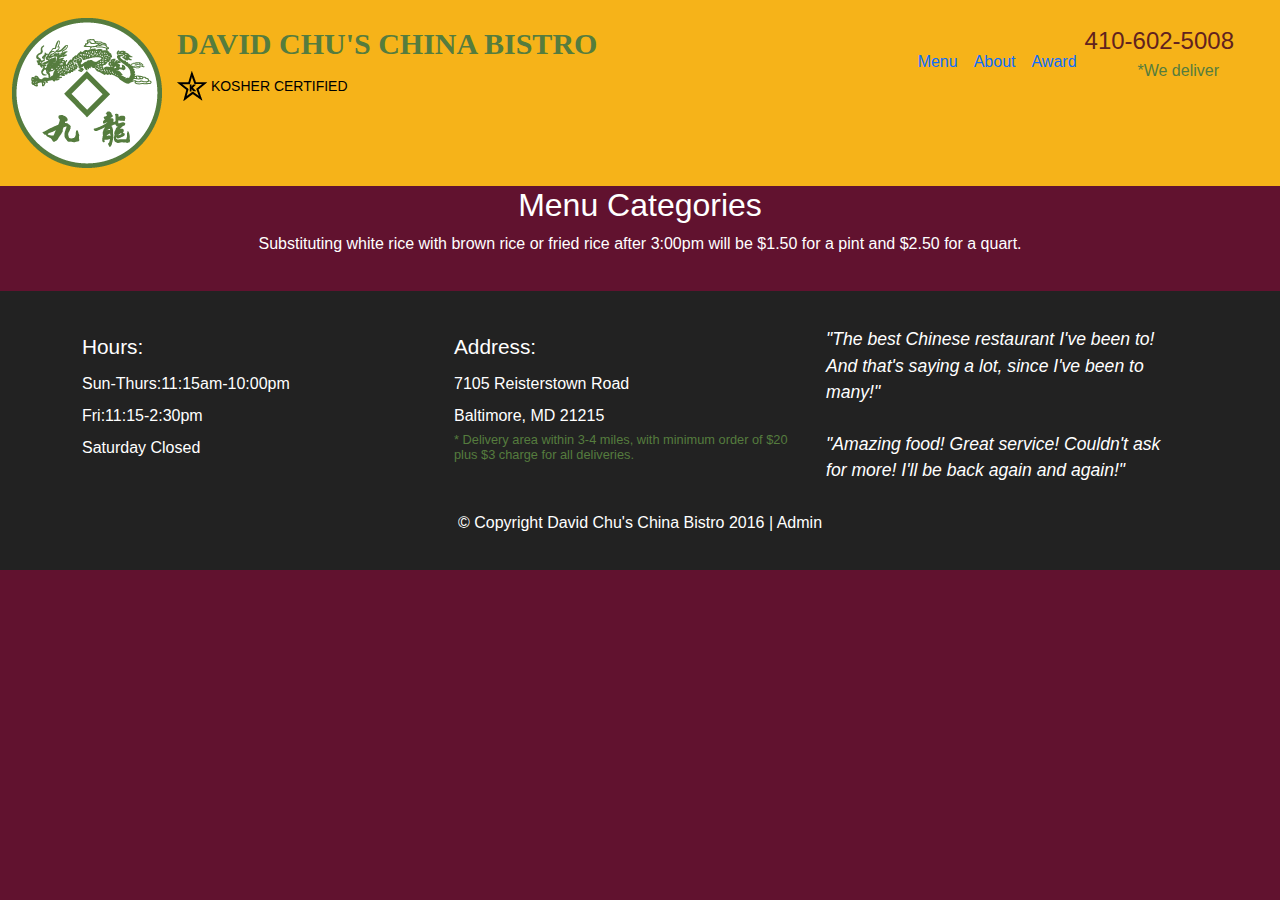
==== menu-categories.html @ 97c4f41a "changes included" ====
<!DOCTYPE html>
<html lang="en">
<head>
    <meta charset="UTF-8">
    <meta name="viewport" content="width=device-width, initial-scale=1.0">
    <meta http-equiv="X-UA-Compatible" content="IE=edge">
    <title>David Chu's China Bistro</title>
    <link rel="stylesheet" href="css/bootstrap.min.css">
    <link href="https://cdn.jsdelivr.net/npm/bootstrap@5.3.2/dist/css/bootstrap.min.css" rel="stylesheet" integrity="sha384-T3c6CoIi6uLrA9TneNEoa7RxnatzjcDSCmG1MXxSR1GAsXEV/Dwwykc2MPK8M2HN" crossorigin="anonymous">
    <link rel="stylesheet" href="https://cdnjs.cloudflare.com/ajax/libs/font-awesome/6.5.1/css/all.min.css" integrity="sha512-DTOQO9RWCH3ppGqcWaEA1BIZOC6xxalwEsw9c2QQeAIftl+Vegovlnee1c9QX4TctnWMn13TZye+giMm8e2LwA==" crossorigin="anonymous" referrerpolicy="no-referrer" />
    <link rel="stylesheet" href="css/stylesheet.css">
    <script defer src="https://cdn.jsdelivr.net/npm/bootstrap@5.3.2/dist/js/bootstrap.bundle.min.js" integrity="sha384-C6RzsynM9kWDrMNeT87bh95OGNyZPhcTNXj1NW7RuBCsyN/o0jlpcV8Qyq46cDfL" crossorigin="anonymous"></script>
    <link rel="stylesheet" href="https://fonts.google.com/specimen/Lora?query=lora+" type="text/css">
</head>
<body>
    <header>
      <nav id="header-nav" class="navbar navbar-expand-lg ">
        <div class="container-fluid">
          <div class="row">
          <div class="col-md-6 col-lg-6 col-sm-6">
          <a href="index.html" class="d-sm-none d-md-block d-xs-none">
             <div id="logo-img"></div>
           </a>
           <div class="navbar-brand">
             <a href="index.html"><h1>David Chu's China Bistro</h1></a>
              <p> <img src="images/star-k-logo.png" alt="Kosher certification"> 
                <span>Kosher Certified</span> 
              </p>
            </div>
            <div id="call-btn" class=" d-xs-block d-sm-none d-md-none d-lg-none">
              <a href="tel:410-602-5008" class="btn">
                <i class="fa-solid fa-phone"></i> 
                410-602-5008
              </a>
            </div>
            <div class="d-xs-block d-sm-none d-lg-none d-md-none text-center" id="xs-deliver">* We Deliver</div>
          </div>
          <div class="col-md-6 col-lg-6 col-sm-6">
          <button class="navbar-toggler float-end" type="button" data-bs-toggle="collapse" data-bs-target="#navbarNav" aria-controls="navbarNav" aria-expanded="false" aria-label="Toggle navigation">
            <span class="navbar-toggler-icon"></span>
          </button>
          <div class="collapse navbar-collapse float-end" id="navbarNav">
            <ul class="navbar-nav">
              <li class="nav-item">
                <a class="nav-link active" aria-current="page" href="#"><i class="fa-solid fa-utensils"></i><br d-sm-none>Menu</a>
              </li>
              <li class="nav-item">
                <a class="nav-link active" href="#"><i class="fa-solid fa-circle-info"></i><br d-sm-none>About</a>
              </li>
              <li class="nav-item">
                <a class="nav-link active" href="#"><i class="fa-solid fa-award"></i><br d-sm-none>Award</a>
              </li>
              <li id="phone" class="d-xs-none">
                <a href="tel:410-602-5008">
                  <span>410-602-5008</span>
                </a>
                <div>*We deliver</div>
              </li>
            </ul>
            </div>
          </div>
        </div>
      </div>
      </nav>
    </header>
    <div class="container" id="main-content">
      <h2 class="text-center" id="menu-categories-title">
        Menu Categories
      </h2>
      <div class="text-center">
         Substituting white rice with brown rice or fried rice after 3:00pm will be $1.50 for a pint and $2.50 for a quart.
      </div>
      <div class="col-md-2">
        <a href=""></a>
      </div>
    </div>
<footer>
  <div class="panel-footer">
    <div class="container">
      <div class="row">
        <section id="hour" class="col-sm-12 col-md-4 col-lg-4">
          <span> Hours:</span><br>
          Sun-Thurs:11:15am-10:00pm <br>
          Fri:11:15-2:30pm <br>
          Saturday Closed
          <hr class="d-xs-block d-sm-none d-lg-none d-md-none">
        </section>
        <section id="address" class="col-sm-12 col-md-4 col-lg-4">
          <span>Address:</span><br>
          7105 Reisterstown Road <br>
          Baltimore, MD 21215 <br>
          <p>* Delivery area within 3-4 miles, with minimum order of $20 plus $3 charge for all deliveries.</p><br>
          <hr class="d-xs-block d-sm-none d-lg-none d-md-none">
        </section>
        <section id="testimonials" class="col-sm-12 col-md-4 col-lg-4">
          <p>"The best Chinese restaurant I've been to! And that's saying a lot, since I've been to many!"</p>
          <p>"Amazing food! Great service! Couldn't ask for more! I'll be back again and again!"</p>
        </section>
      </div>
      <div class="text-center">
        &copy; Copyright David Chu's China Bistro 2016 | Admin
      </div>
    </div>
  </div>
</footer>
<script src="jquery-ui-1.13.2/jquery-ui-1.13.2/jquery-ui.min.js"></script>
<script src="js/javascript.js"></script>
<script src="js/bootstrap.min.js"></script>
</body>
</html>
---- css/stylesheet.css ----
body{
    background-color: #61122f;
    font-family: 'Oxygen',  sans-serif;
    color: #fff;
    font-size: 16px;
}
/* Header */
.row{
    width: 100% !important;
}
#header-nav{/* header styling*/
    background-color: #f6b319;
    border-radius: 0;
    border: 0;
}
.navbar-brand{/* Brand Stying*/
    padding: 25px;
    padding-bottom: 0;
}
.navbar-brand h1{/*brand name*/
    font-family: 'lora', serif;
    font-weight: bold;
    text-transform:uppercase;
    margin-top: 0;
    margin-bottom: 0;
    text-shadow:1px,1px,1px #222;
    line-height: .75;
    font-size: 1.5em;
    color:#557c3e;
}
.navbar-brand a:hover, .navbar-brand a{
    text-decoration: none;
}
.navbar-brand p{/*kosher cert*/
    margin: 15px;
    color: #000;
    font-size: .7em;
    text-transform: uppercase;
}
.navbar-brand p span{
    vertical-align: middle;
}
#logo-img{
    background: url('../images/restaurant-logo.png');
    width: 150px;
    height: 150px;
    margin: 10px 15px 10px 0px;
}
a>div{
    float:left;
}
#nav-list{
    margin-top: 10px;
}
#nav-list .nav-item {
   color: #61221f;
}
.nav-item{
    text-align: center;
}
#nav-list a{
    text-decoration: none;
    font-size: large;
    font:bold;
    font-weight:50px;
}
#nav-list a span{
    font-size: 1.8em;
    color: #61221f;
}
#phone{
    margin-top: 5px;
}
#phone a{
    color: #61221f;
    text-align: right;
    padding: bottom 0;
    text-decoration: none;
    font-size: 150%;
}
#phone div{
    color:#557c3e;
    text-align: right;
    padding-right: 15px;
}
#header-nav button.navbar-toggler{
    border: 3px solid #61221f;
    clear: both;
}
.navbar-toggler-icon{
    background-image: url("data:image/svg+xml,%3csvg xmlns='http://www.w3.org/2000/svg' viewBox='0 0 30 30'%3e%3cpath stroke='rgb(50%,0%,0%)' stroke-linecap='round' stroke-miterlimit='10' stroke-width='2' d='M4 7h22M4 15h22M4 23h22'/%3e%3c/svg%3e");
}
.collapse{
    padding: 10px;
}
/* Header-end */
/* Homapage */
.container .jumbotron{
    box-shadow: 0 0 50px #3f0c1f;
    border: 2px solid #3f0c1f;
}
#menu-tiles,#specials-tiles,#map-tiles{
    height: 250px;
    width: 100%;
    margin-top: 15px;
    position: relative;
    border: 2px solid #3f0c1f;
    overflow: hidden;
}
#menu-tiles:hover,#specials-tiles:hover,#map-tiles:hover{
    box-shadow: 0 1px 5px 1px #cccccc;
}
#menu-tiles{
    background: url(../images/menu-tile.jpg) no-repeat;
    background-position: center;
}
#specials-tiles{
    background: url(../images/specials-tile.jpg) no-repeat;
    background-position: center;
}
#menu-tiles span, #specials-tiles span,#map-tiles span{
    position: absolute;
    bottom: 0;
    right: 0;
    width: 100%;
    text-align: center;
    background-color: #000;
    color: #fff;
    font-size: 1.6em;
    text-transform: uppercase;
    opacity: .8;
}
/* Homepage-end */
/* footer */
.panel-footer{
    background-color: #222;
    margin-top: 35px;
    padding-top: 35px;
    padding-bottom: 35px;
    border-top: 0;
}
.panel-footer .row{
    line-height:2;
}
#hour span,#address span{
    font-size: 1.3em;
}
#testimonials{
    font-style: italic;
    font-size: 1.1em;
    line-height: 1.5;
    font-weight: 3px;
}
#testimonials p:nth-child(2){
    margin-top: 25px;
}
#address p{
    font-size: .8em;
    color: #557c3e;
    line-height: 1.2em;
}
/* footer-end */
@media (min-width:1200px) {
    .d-lg-block{
        display: block !important;
    }
    .d-lg-none{
        display: none !important;
    }
    /* homepage */
    .container .jumbotron{
        background: url(/images/jumbotron_1200.jpg) no-repeat;
        height: 675px;  
    }
    #menu-tiles, #specials-tiles{
        width: 360px;
    }
}
@media (min-width:992px) and (max-width:1200px) {
    /* Header */
    .d-md-block{
        display: block !important;
    }
    #logo-img{
        background: url(/images/restaurant-logo_medium.png) no-repeat !important ;
        width: 100px;
        height: 100px;
        margin: 5px 5px 5px 0;
    }
    /*Header end */
    /* homepage */
    .container .jumbotron{
        background: url(/images/jumbotron_992.jpg) no-repeat;
        height: 558px;
    }
}
@media (min-width:768px) and (max-width:991px) {
    .d-sm-block{
        display: block !important;
    }
    .d-sm-none{
        display: none !important;
    }
    /* homepage */
    .container .jumbotron{
        background: url(/images/jumbotron_768.jpg) no-repeat;
        height: 432px;
    }
}
@media (max-width:767px){
    /* Header */
    .d-xs-none{
        display: none !important;
    }
    .d-xs-block{
        display: block !important;
    }
    .navbar-brand{
        padding-top: 10px;
        height: 80px;
    }
    .navbar-brand h1{
        padding-top: 10px;
        font-size: 5vw;
    }
    .navbar-brand p{
        font-size: .6em;
        margin-top: 12px;
    }
    .navbar-brand p img{
        height: 20px;
    }
    .collapse a{
        font-size:1.2em;
    }
    #call-btn a{
        font-size: 1.5em;
        display: block;
        margin: 0 20px;
        padding: 10px;
        border: 2px solid #fff;
        background-color:#f6b319;
        color: #951c49;
    }
    #xs-deliver{
        color: #557c3e;
        margin-top: 5px;
        font-size: 1em;
        letter-spacing: .1em;
        text-transform: uppercase;
    }
    /*Header-end  */
    /* footer */
    .panel-footer section{
        text-align: center;
        margin-bottom: 30px;
    }
    .panel-footer #address p{
        margin-bottom: 0;
    }
    .panel-footer section hr{
        width: 50%;
        margin:auto;
    }
    /* footer-end */
}
@media (max-width:575px) {
    .navbar-brand h1{
        font-size: 6vw;
        margin-top: -5px;
    }
}
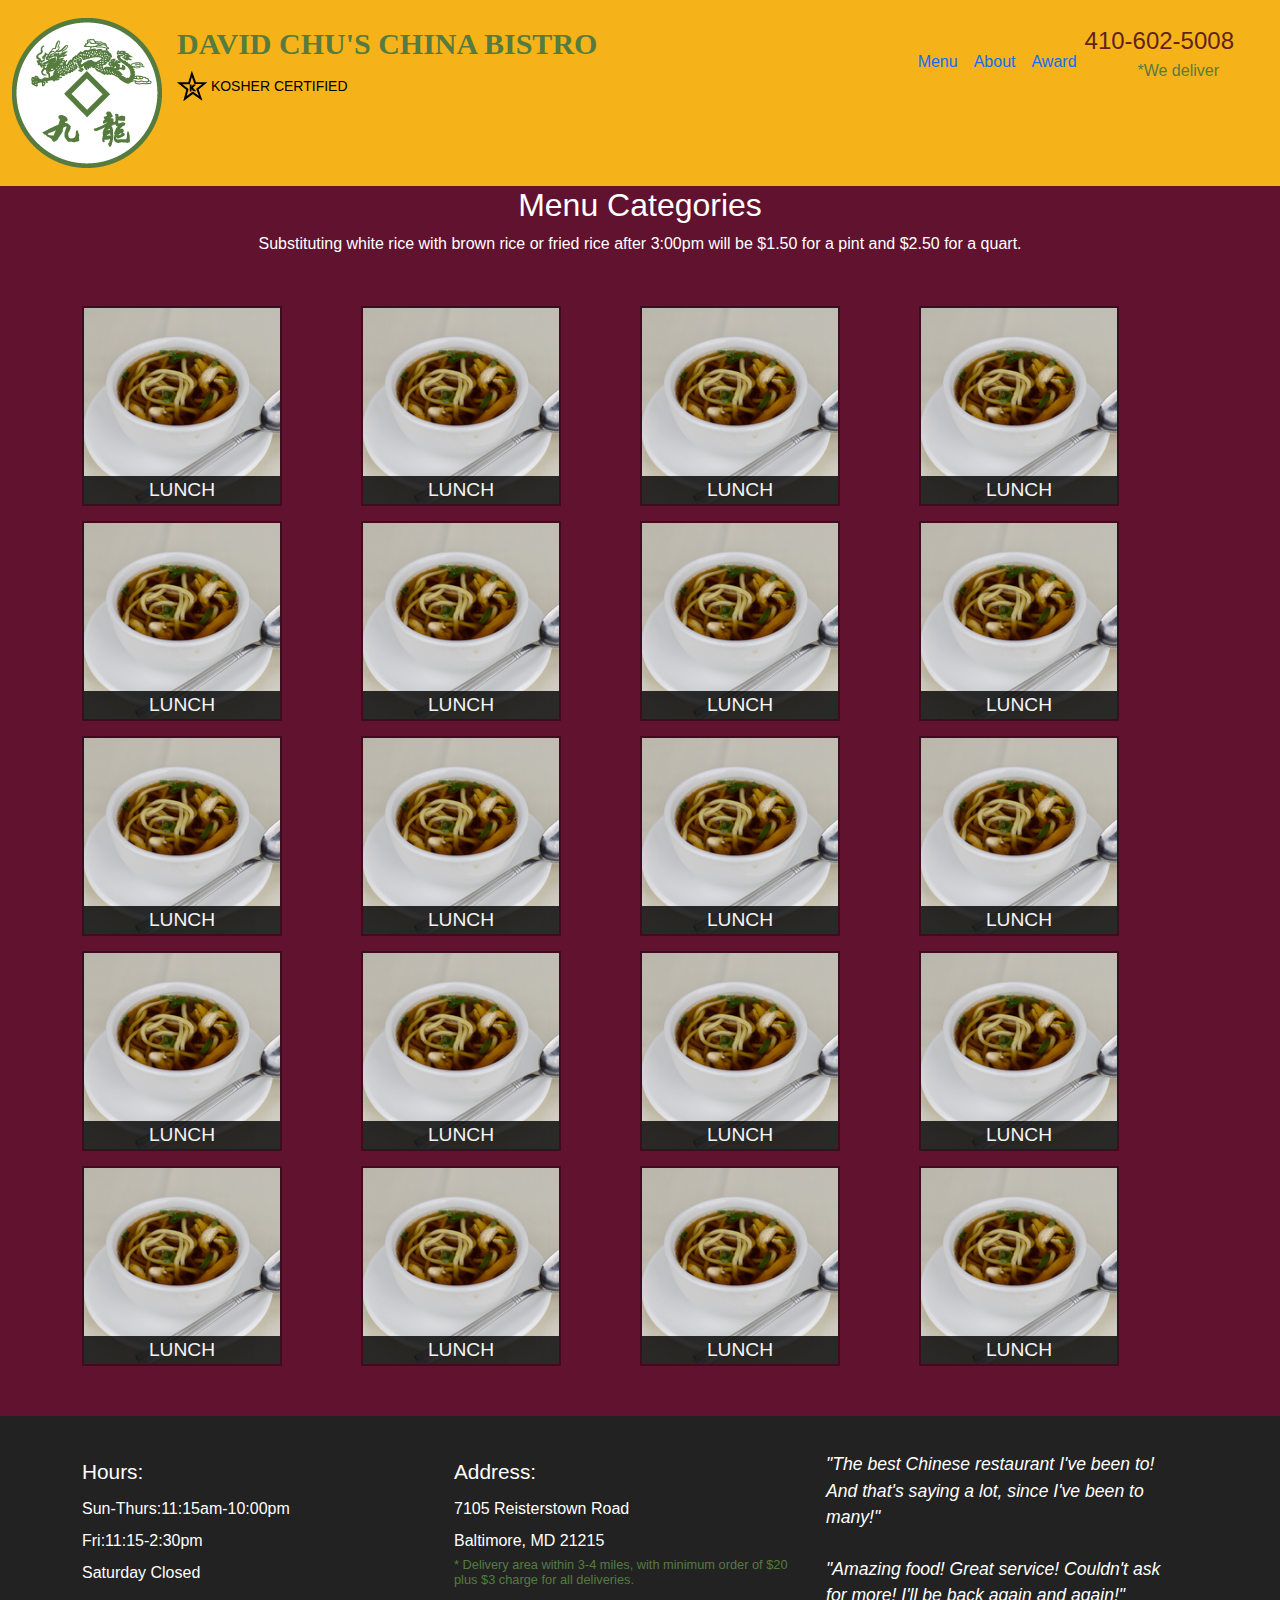
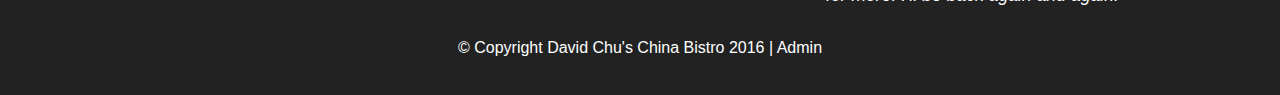
==== commit d6e34de4: "changes included" ====
--- a/menu-categories.html
+++ b/menu-categories.html
@@ -70,9 +70,168 @@
       <div class="text-center">
          Substituting white rice with brown rice or fried rice after 3:00pm will be $1.50 for a pint and $2.50 for a quart.
       </div>
-      <div class="col-md-2">
-        <a href=""></a>
-      </div>
+      <div class="row">
+        <div class="col-lg-3 col-md-4 col-sm-6">
+          <a href="single-categorie.html">
+            <div class="category-title">
+              <img src="/images/Menu/A/A.jpg" width="200" height="200" alt="picture of lunch">
+              <span>Lunch</span>
+            </div>
+          </a>
+        </div>      
+        <div class="col-lg-3 col-md-4 col-sm-6">
+          <a href="single-categorie.html">
+            <div class="category-title">
+              <img src="/images/Menu/A/A.jpg" width="200" height="200" alt="picture of lunch">
+              <span>Lunch</span>
+            </div>
+          </a>
+        </div>     
+         <div class="col-lg-3 col-md-4 col-sm-6">
+          <a href="single-categorie.html">
+            <div class="category-title">
+              <img src="/images/Menu/A/A.jpg" width="200" height="200" alt="picture of lunch">
+              <span>Lunch</span>
+            </div>
+          </a>
+        </div>
+        <div class="col-lg-3 col-md-4 col-sm-6">
+          <a href="single-categorie.html">
+            <div class="category-title">
+              <img src="/images/Menu/A/A.jpg" width="200" height="200" alt="picture of lunch">
+              <span>Lunch</span>
+            </div>
+          </a>
+        </div>     
+         <div class="col-lg-3 col-md-4 col-sm-6">
+          <a href="single-categorie.html">
+            <div class="category-title">
+              <img src="/images/Menu/A/A.jpg" width="200" height="200" alt="picture of lunch">
+              <span>Lunch</span>
+            </div>
+          </a>
+        </div>     
+         <div class="col-lg-3 col-md-4 col-sm-6">
+          <a href="single-categorie.html">
+            <div class="category-title">
+              <img src="/images/Menu/A/A.jpg" width="200" height="200" alt="picture of lunch">
+              <span>Lunch</span>
+            </div>
+          </a>
+        </div>      
+        <div class="col-lg-3 col-md-4 col-sm-6">
+          <a href="single-categorie.html">
+            <div class="category-title">
+              <img src="/images/Menu/A/A.jpg" width="200" height="200" alt="picture of lunch">
+              <span>Lunch</span>
+            </div>
+          </a>
+        </div>      
+        <div class="col-lg-3 col-md-4 col-sm-6">
+          <a href="single-categorie.html">
+            <div class="category-title">
+              <img src="/images/Menu/A/A.jpg" width="200" height="200" alt="picture of lunch">
+              <span>Lunch</span>
+            </div>
+          </a>
+        </div>      
+        <div class="col-lg-3 col-md-4 col-sm-6">
+          <a href="single-categorie.html">
+            <div class="category-title">
+              <img src="/images/Menu/A/A.jpg" width="200" height="200" alt="picture of lunch">
+              <span>Lunch</span>
+            </div>
+          </a>
+        </div>
+        <div class="col-lg-3 col-md-4 col-sm-6">
+          <a href="single-categorie.html">
+            <div class="category-title">
+              <img src="/images/Menu/A/A.jpg" width="200" height="200" alt="picture of lunch">
+              <span>Lunch</span>
+            </div>
+          </a>
+        </div>
+        <div class="col-lg-3 col-md-4 col-sm-6">
+          <a href="single-categorie.html">
+            <div class="category-title">
+              <img src="/images/Menu/A/A.jpg" width="200" height="200" alt="picture of lunch">
+              <span>Lunch</span>
+            </div>
+          </a>
+        </div>
+        <div class="col-lg-3 col-md-4 col-sm-6">
+          <a href="single-categorie.html">
+            <div class="category-title">
+              <img src="/images/Menu/A/A.jpg" width="200" height="200" alt="picture of lunch">
+              <span>Lunch</span>
+            </div>
+          </a>
+        </div>
+        <div class="col-lg-3 col-md-4 col-sm-6">
+          <a href="single-categorie.html">
+            <div class="category-title">
+              <img src="/images/Menu/A/A.jpg" width="200" height="200" alt="picture of lunch">
+              <span>Lunch</span>
+            </div>
+          </a>
+        </div>
+        <div class="col-lg-3 col-md-4 col-sm-6">
+          <a href="single-categorie.html">
+            <div class="category-title">
+              <img src="/images/Menu/A/A.jpg" width="200" height="200" alt="picture of lunch">
+              <span>Lunch</span>
+            </div>
+          </a>
+        </div>
+        <div class="col-lg-3 col-md-4 col-sm-6">
+          <a href="single-categorie.html">
+            <div class="category-title">
+              <img src="/images/Menu/A/A.jpg" width="200" height="200" alt="picture of lunch">
+              <span>Lunch</span>
+            </div>
+          </a>
+        </div>
+        <div class="col-lg-3 col-md-4 col-sm-6">
+          <a href="single-categorie.html">
+            <div class="category-title">
+              <img src="/images/Menu/A/A.jpg" width="200" height="200" alt="picture of lunch">
+              <span>Lunch</span>
+            </div>
+          </a>
+        </div>
+        <div class="col-lg-3 col-md-4 col-sm-6">
+          <a href="single-categorie.html">
+            <div class="category-title">
+              <img src="/images/Menu/A/A.jpg" width="200" height="200" alt="picture of lunch">
+              <span>Lunch</span>
+            </div>
+          </a>
+        </div>
+        <div class="col-lg-3 col-md-4 col-sm-6">
+          <a href="single-categorie.html">
+            <div class="category-title">
+              <img src="/images/Menu/A/A.jpg" width="200" height="200" alt="picture of lunch">
+              <span>Lunch</span>
+            </div>
+          </a>
+        </div>
+        <div class="col-lg-3 col-md-4 col-sm-6">
+          <a href="single-categorie.html">
+            <div class="category-title">
+              <img src="/images/Menu/A/A.jpg" width="200" height="200" alt="picture of lunch">
+              <span>Lunch</span>
+            </div>
+          </a>
+        </div>
+        <div class="col-lg-3 col-md-4 col-sm-6">
+          <a href="single-categorie.html">
+            <div class="category-title">
+              <img src="/images/Menu/A/A.jpg" width="200" height="200" alt="picture of lunch">
+              <span>Lunch</span>
+            </div>
+          </a>
+        </div>
+    </div>
     </div>
 <footer>
   <div class="panel-footer">
--- a/css/stylesheet.css
+++ b/css/stylesheet.css
@@ -131,6 +131,34 @@
     opacity: .8;
 }
 /* Homepage-end */
+/* menu-categories page */
+.category-title{
+    position: relative;
+    width: 200px;
+    height: 200px;
+    margin: 0 auto 15px;
+    border: 2px solid #3f0c1f;
+    overflow:hidden;
+}
+.category-title span{
+    position: absolute;
+    bottom: 0;
+    right: 0;
+    text-align: center;
+    text-transform: uppercase;
+    background-color:#000;
+    font-size: 1.2em;
+    color: #fff;
+    opacity: .8;
+    width: 100%;
+}
+.category-title:hover{
+    box-shadow: 0px 1px 5px 1px #cccccc;
+}
+#menu-categories-title + div{
+    margin-bottom: 50px;
+}
+/* menu-categories page-end */
 /* footer */
 .panel-footer{
     background-color: #222;
@@ -269,4 +297,8 @@
         font-size: 6vw;
         margin-top: -5px;
     }
+    .row div{
+        display: flex;
+        justify-content: center;
+    }
 }